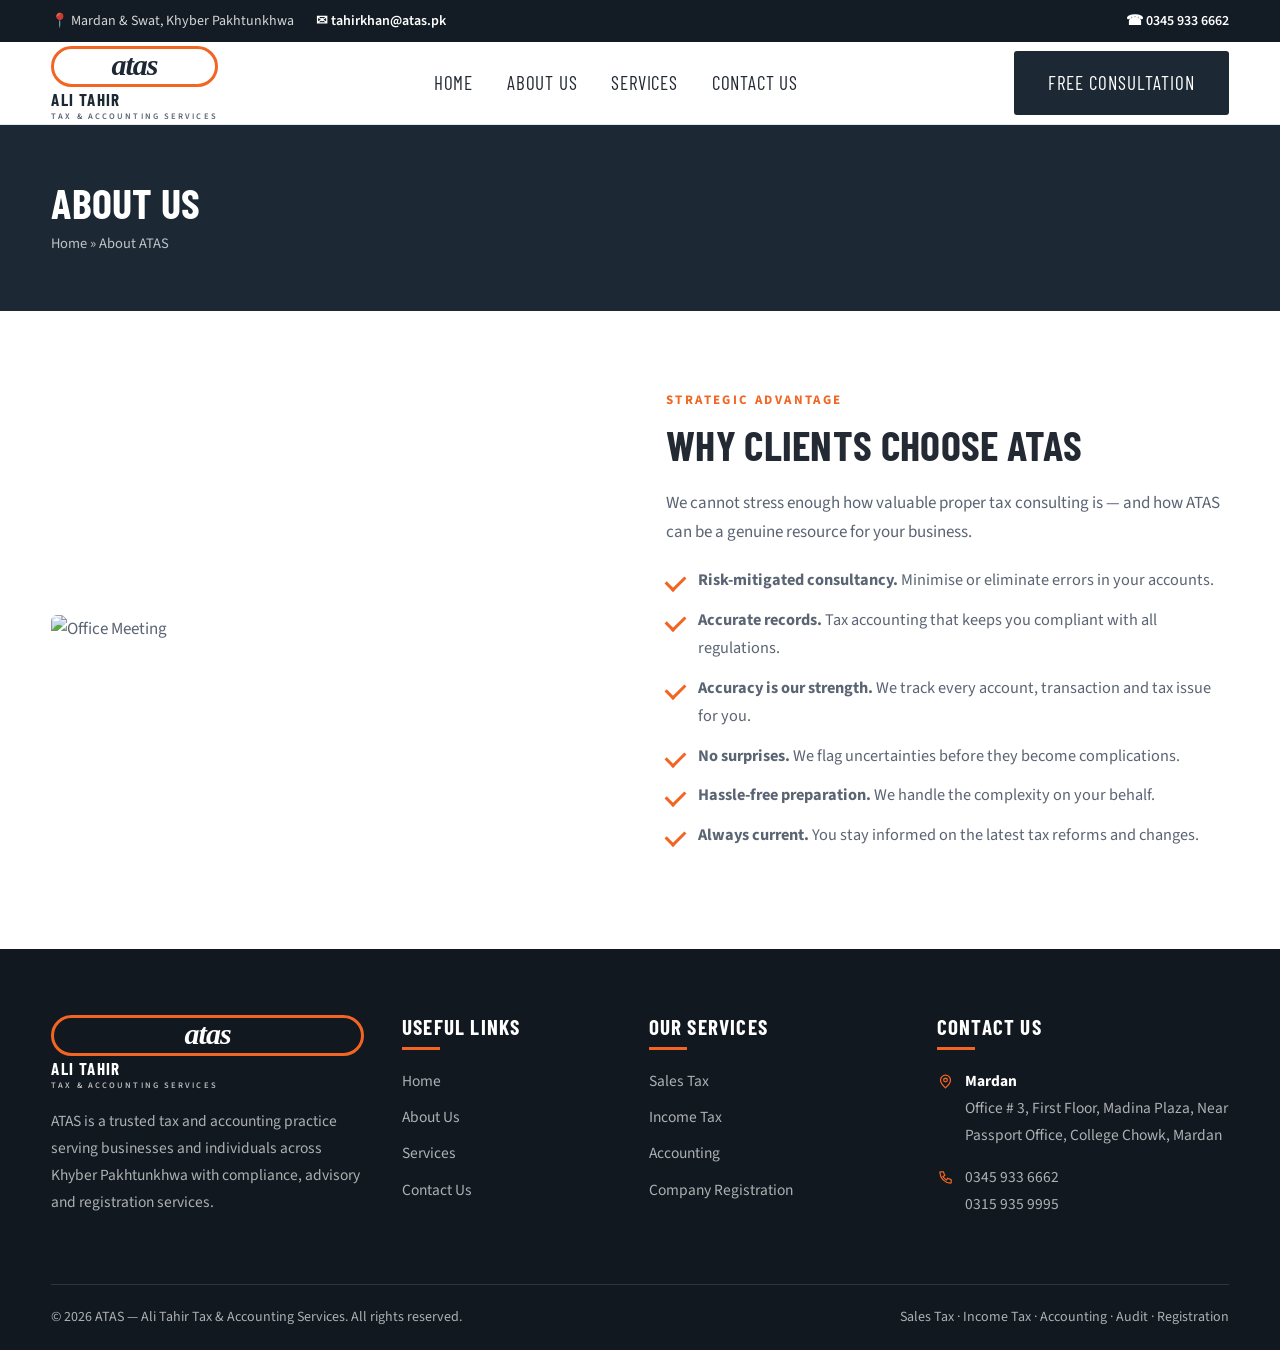
==== about.html @ 7ff1e24c "Initial commit via Netlify [skip ci]" ====
<!DOCTYPE html>
<html lang="en">
<head>
<meta charset="utf-8">
<meta name="viewport" content="width=device-width, initial-scale=1">
<title>About Us - ATAS</title>
<meta name="description" content="ATAS — Ali Tahir Tax &amp; Accounting Services.">
<link rel="preconnect" href="https://fonts.googleapis.com">
<link rel="preconnect" href="https://fonts.gstatic.com" crossorigin>
<link href="https://fonts.googleapis.com/css2?family=Barlow+Condensed:wght@600;700&family=Source+Sans+3:ital,wght@0,300;0,400;0,600;0,700;1,600&display=swap" rel="stylesheet">
<style>
:root{
  --navy:#1c2833; /* Dark Grey/Blue */
  --navy-d:#131c24;
  --navy-l:#2c3e50;
  --cyan:#f26522; /* Orange for theme change */
  --ink:#232a33;
  --body:#5a6473;
  --bg:#ffffff;
  --bg-alt:#f8f9fa;
  --bg-deep:#11181f;
  --line:#e2e8f1;
  --card:#ffffff;
  --shadow:0 12px 34px rgba(27,45,77,.10);
  --head:'Barlow Condensed',Impact,'Arial Narrow',sans-serif;
  --text:'Source Sans 3',Segoe UI,Arial,sans-serif;
}
@media (prefers-color-scheme:dark){
  :root:not([data-theme="light"]){
    --ink:#eef3fa; --body:#aab6c7; --bg:#0f1621; --bg-alt:#151f2d;
    --line:#27333f; --card:#16202d; --bg-deep:#0b131f;
    --shadow:0 12px 34px rgba(0,0,0,.45);
  }
}
:root[data-theme="dark"]{
  --ink:#eef3fa; --body:#aab6c7; --bg:#0f1621; --bg-alt:#151f2d;
  --line:#27333f; --card:#16202d; --bg-deep:#0b131f;
  --shadow:0 12px 34px rgba(0,0,0,.45);
}
*{box-sizing:border-box}
html{scroll-behavior:smooth}
body{margin:0;background:var(--bg);color:var(--body);font-family:var(--text);font-size:17px;line-height:1.75;-webkit-font-smoothing:antialiased;overflow-x:hidden}
img{max-width:100%;display:block; border-radius:6px;}
a{color:inherit;text-decoration:none}
h1,h2,h3,h4,h5{font-family:var(--head);color:var(--ink);margin:0 0 .5em;line-height:1.1;letter-spacing:.3px;text-transform:uppercase}
h1{font-size:clamp(34px,5.4vw,60px)}
h2{font-size:clamp(27px,3.7vw,42px)}
h3{font-size:clamp(20px,2.3vw,26px)}
p{margin:0 0 18px}
.wrap{width:min(1180px,92%);margin:0 auto}
.sec{padding:78px 0}
.sec.alt{background:var(--bg-alt)}
.eyebrow{font-family:var(--text);font-weight:700;letter-spacing:2.4px;text-transform:uppercase;color:var(--cyan);font-size:13px;margin:0 0 10px}
.btn{display:inline-block;background:var(--navy);color:#fff;font-family:var(--head);font-size:19px;letter-spacing:1px;text-transform:uppercase;padding:13px 32px;border-radius:3px;border:2px solid var(--navy);transition:.25s;cursor:pointer}
.btn:hover{background:var(--cyan);border-color:var(--cyan)}
.btn.ghost{background:transparent;color:#fff;border-color:rgba(255,255,255,.65)}
.btn.ghost:hover{background:#fff;color:var(--navy);border-color:#fff}

/* ---------- LOGO ---------- */
.logo{display:flex;flex-direction:column;line-height:1;gap:4px}
.logo .pill{display:inline-flex;align-items:center;justify-content:center;border:3px solid var(--cyan);border-radius:999px;padding:1px 16px 4px}
.logo .pill span{font-family:Georgia,'Times New Roman',serif;font-style:italic;font-weight:700;font-size:30px;color:var(--navy);letter-spacing:-1px}
.logo .nm{font-family:var(--head);font-size:17px;letter-spacing:1.4px;color:var(--navy);font-weight:700}
.logo .sb{font-family:var(--text);font-size:8.5px;letter-spacing:2.1px;color:var(--body);text-transform:uppercase;font-weight:600}
.on-dark .pill span,.on-dark .nm{color:#fff}
.on-dark .sb{color:rgba(255,255,255,.7)}

/* ---------- TOP BAR ---------- */
.topbar{background:var(--navy-d);color:rgba(255,255,255,.82);font-size:14px}
.topbar .wrap{display:flex;justify-content:space-between;align-items:center;gap:16px;min-height:42px;flex-wrap:wrap}
.topbar b{color:#fff;font-weight:600}
.tb-l,.tb-r{display:flex;gap:22px;align-items:center;flex-wrap:wrap}
.topbar a:hover{color:var(--cyan)}

/* ---------- HEADER ---------- */
header{background:var(--bg);border-bottom:1px solid var(--line);position:sticky;top:0;z-index:90;transition:.3s}
header.stuck{box-shadow:0 6px 22px rgba(20,35,60,.12)}
.hd{display:flex;align-items:center;justify-content:space-between;min-height:82px;gap:20px}
nav.main>ul{display:flex;list-style:none;margin:0;padding:0;gap:4px}
nav.main>ul>li{position:relative}
nav.main>ul>li>a{display:block;padding:12px 15px;font-family:var(--head);font-size:19px;letter-spacing:.8px;text-transform:uppercase;color:var(--ink)}
nav.main>ul>li>a:hover,nav.main li.on>a{color:var(--cyan)}
.hd-cta{display:flex;align-items:center;gap:14px}

/* ---------- HERO SLIDER ---------- */
.hero{position:relative;height:clamp(460px,72vh,660px);overflow:hidden;background:var(--bg-deep)}
.slide{position:absolute;inset:0;opacity:0;transition:opacity 1s ease;display:grid;align-items:center; background-size: cover; background-position: center;}
.slide.act{opacity:1}
.slide::after{content:"";position:absolute;inset:0;background:linear-gradient(100deg,rgba(28,40,51,.94) 0%,rgba(28,40,51,.80) 46%,rgba(28,40,51,.42) 100%)}
.slide .inner{position:relative;z-index:3;width:min(1180px,92%);margin:0 auto;max-width:none}
.slide .inner div{max-width:680px}
.slide h1{color:#fff}
.slide h1 em{font-style:normal;color:var(--cyan)}
.slide p{color:rgba(255,255,255,.88);font-size:18.5px;max-width:585px}
.slide .bar{width:66px;height:4px;background:var(--cyan);margin:0 0 20px}

/* ---------- PAGE TITLE ---------- */
.ptitle{background:var(--navy);color:#fff;padding:54px 0;position:relative;overflow:hidden; background-image:url('https://images.unsplash.com/photo-1454165804606-c3d57bc86b40?auto=format&fit=crop&q=80&w=1600'); background-size:cover; background-position:center; background-blend-mode: overlay;}
.ptitle h2{color:#fff;margin:0 0 6px}
.crumb{font-size:14.5px;color:rgba(255,255,255,.72)}
.crumb a:hover{color:var(--cyan)}
.ptitle .blob{position:absolute;right:-60px;top:-60px;width:260px;height:260px;border:36px solid rgba(255,255,255,.1);border-radius:50%}

/* ---------- GRID ---------- */
.grid{display:grid;gap:26px}
.g3{grid-template-columns:repeat(3,1fr)}
.g2{grid-template-columns:1fr 1fr}
.g4{grid-template-columns:repeat(4,1fr)}
@media(max-width:940px){.g3,.g4{grid-template-columns:1fr 1fr}}
@media(max-width:620px){.g3,.g2,.g4{grid-template-columns:1fr}}

/* ---------- SERVICES ---------- */
.svc{background:var(--card);border:1px solid var(--line);padding:32px 26px;transition:.3s;position:relative;overflow:hidden}
.svc::before{content:"";position:absolute;left:0;top:0;height:3px;width:0;background:var(--cyan);transition:.35s}
.svc:hover{transform:translateY(-6px);box-shadow:var(--shadow);border-color:transparent}
.svc:hover::before{width:100%}
.svc h3{font-size:22px;margin-bottom:8px}
.svc p{font-size:15.5px;margin:0}

/* ---------- SPLIT ---------- */
.split{display:grid;grid-template-columns:1fr 1fr;gap:52px;align-items:center}
@media(max-width:880px){.split{grid-template-columns:1fr;gap:34px}}
.chk{list-style:none;padding:0;margin:0 0 22px;display:grid;gap:11px}
.chk li{padding-left:32px;position:relative;font-size:16.3px}
.chk li::before{content:"";position:absolute;left:0;top:9px;width:16px;height:9px;border-left:3px solid var(--cyan);border-bottom:3px solid var(--cyan);transform:rotate(-45deg)}

/* ---------- STATS ---------- */
.stats{background:var(--bg-deep);color:#fff;padding:62px 0;position:relative}
.stats .n{font-family:var(--head);font-size:52px;color:var(--cyan);line-height:1}
.stats .l{font-size:14px;letter-spacing:1.8px;text-transform:uppercase;color:rgba(255,255,255,.72);font-weight:600}

/* ---------- CONTACT FORM (TAGCO STYLE) ---------- */
.c-box{background:var(--card); padding:40px; border-radius:6px; box-shadow:var(--shadow); border-top:4px solid var(--cyan);}
.c-box input, .c-box textarea{width:100%; padding:14px; border:1px solid var(--line); border-radius:4px; font-family:var(--text); font-size:16px; margin-bottom:16px; outline:none; background:var(--bg-alt);}
.c-box input:focus, .c-box textarea:focus{border-color:var(--cyan);}
.c-box button{width:100%;}
.c-info{padding:20px;}
.c-info h3{margin-bottom:20px;}
.c-row{display:flex; gap:16px; margin-bottom:24px; align-items:flex-start;}
.c-row .ic{width:46px; height:46px; background:var(--navy-l); color:#fff; display:grid; place-items:center; border-radius:50%; flex-shrink:0;}
.c-row h4{margin:0 0 4px; font-size:18px;}
.c-row p{margin:0; font-size:15px; color:var(--body);}

/* ---------- FOOTER ---------- */
footer{background:var(--bg-deep);color:rgba(255,255,255,.66);padding:66px 0 0;font-size:15.5px}
footer h5{color:#fff;font-size:21px;letter-spacing:1.2px;margin-bottom:18px;position:relative;padding-bottom:12px}
footer h5::after{content:"";position:absolute;left:0;bottom:0;width:38px;height:3px;background:var(--cyan)}
footer ul{list-style:none;padding:0;margin:0}
footer li{margin-bottom:9px}
footer a:hover{color:var(--cyan);padding-left:4px;transition:.2s}
.fgrid{display:grid;grid-template-columns:1.5fr 1fr 1.2fr 1.4fr;gap:38px}
@media(max-width:980px){.fgrid{grid-template-columns:1fr 1fr}}
@media(max-width:600px){.fgrid{grid-template-columns:1fr}}
.fbot{border-top:1px solid rgba(255,255,255,.12);margin-top:50px;padding:20px 0;display:flex;justify-content:space-between;gap:14px;flex-wrap:wrap;font-size:14px}
.addr{display:flex;gap:11px;margin-bottom:14px;align-items:flex-start}
.addr svg{width:17px;height:17px;flex:0 0 17px;margin-top:5px;stroke:var(--cyan);fill:none;stroke-width:1.8}
</style>
</head>
<body>

<!-- TOP BAR -->
<div class="topbar"><div class="wrap">
  <div class="tb-l">
    <span>📍 Mardan &amp; Swat, Khyber Pakhtunkhwa</span>
    <a href="mailto:tahirkhan@atas.pk"><b>✉ tahirkhan@atas.pk</b></a>
  </div>
  <div class="tb-r">
    <a href="tel:03459336662"><b>☎ 0345 933 6662</b></a>
  </div>
</div></div>

<!-- HEADER -->
<header id="hdr"><div class="wrap hd">
  <a class="logo" href="index.html">
    <span class="pill"><span>atas</span></span>
    <span class="nm">ALI TAHIR</span>
    <span class="sb">Tax &amp; Accounting Services</span>
  </a>
  <nav class="main">
    <ul>
      <li><a href="index.html">Home</a></li>
      <li><a href="about.html">About Us</a></li>
      <li><a href="services.html">Services</a></li>
      <li><a href="contact.html">Contact Us</a></li>
    </ul>
  </nav>
  <div class="hd-cta">
    <a class="btn" href="contact.html">Free Consultation</a>
  </div>
</div></header>

<section class="ptitle">
  <div class="wrap">
    <h2>About Us</h2>
    <div class="crumb"><a href="index.html">Home</a> &raquo; About ATAS</div>
  </div>
</section>

<section class="sec">
  <div class="wrap split">
    <div>
      <img src="https://images.unsplash.com/photo-1600880292203-757bb62b4baf?auto=format&fit=crop&q=80&w=800" alt="Office Meeting">
    </div>
    <div>
      <p class="eyebrow">Strategic Advantage</p>
      <h2>Why Clients Choose ATAS</h2>
      <p>We cannot stress enough how valuable proper tax consulting is — and how ATAS can be a genuine resource for your business.</p>
      <ul class="chk">
        <li><b>Risk-mitigated consultancy.</b> Minimise or eliminate errors in your accounts.</li>
        <li><b>Accurate records.</b> Tax accounting that keeps you compliant with all regulations.</li>
        <li><b>Accuracy is our strength.</b> We track every account, transaction and tax issue for you.</li>
        <li><b>No surprises.</b> We flag uncertainties before they become complications.</li>
        <li><b>Hassle-free preparation.</b> We handle the complexity on your behalf.</li>
        <li><b>Always current.</b> You stay informed on the latest tax reforms and changes.</li>
      </ul>
    </div>
  </div>
</section>

<!-- FOOTER -->
<footer>
  <div class="wrap fgrid">
    <div>
      <div class="logo on-dark" style="margin-bottom:18px">
        <span class="pill"><span>atas</span></span>
        <span class="nm">ALI TAHIR</span>
        <span class="sb">Tax &amp; Accounting Services</span>
      </div>
      <p>ATAS is a trusted tax and accounting practice serving businesses and individuals across Khyber Pakhtunkhwa with compliance, advisory and registration services.</p>
    </div>
    <div>
      <h5>Useful Links</h5>
      <ul>
        <li><a href="index.html">Home</a></li>
        <li><a href="about.html">About Us</a></li>
        <li><a href="services.html">Services</a></li>
        <li><a href="contact.html">Contact Us</a></li>
      </ul>
    </div>
    <div>
      <h5>Our Services</h5>
      <ul>
        <li><a href="services.html">Sales Tax</a></li>
        <li><a href="services.html">Income Tax</a></li>
        <li><a href="services.html">Accounting</a></li>
        <li><a href="services.html">Company Registration</a></li>
      </ul>
    </div>
    <div>
      <h5>Contact Us</h5>
      <div class="addr"><svg viewBox="0 0 24 24"><path d="M12 21s7-6 7-11a7 7 0 10-14 0c0 5 7 11 7 11z"/><circle cx="12" cy="10" r="2.6"/></svg>
        <div><b style="color:#fff">Mardan</b><br>Office # 3, First Floor, Madina Plaza, Near Passport Office, College Chowk, Mardan</div></div>
      <div class="addr"><svg viewBox="0 0 24 24"><path d="M5 4h4l2 5-2.5 1.5a12 12 0 005 5L15 13l5 2v4a1 1 0 01-1 1A16 16 0 014 5a1 1 0 011-1z"/></svg>
        <div><a href="tel:03459336662">0345 933 6662</a><br><a href="tel:03159359995">0315 935 9995</a></div></div>
    </div>
  </div>
  <div class="wrap fbot">
    <div>&copy; 2026 ATAS — Ali Tahir Tax &amp; Accounting Services. All rights reserved.</div>
    <div>Sales Tax &middot; Income Tax &middot; Accounting &middot; Audit &middot; Registration</div>
  </div>
</footer>
</body>
</html>
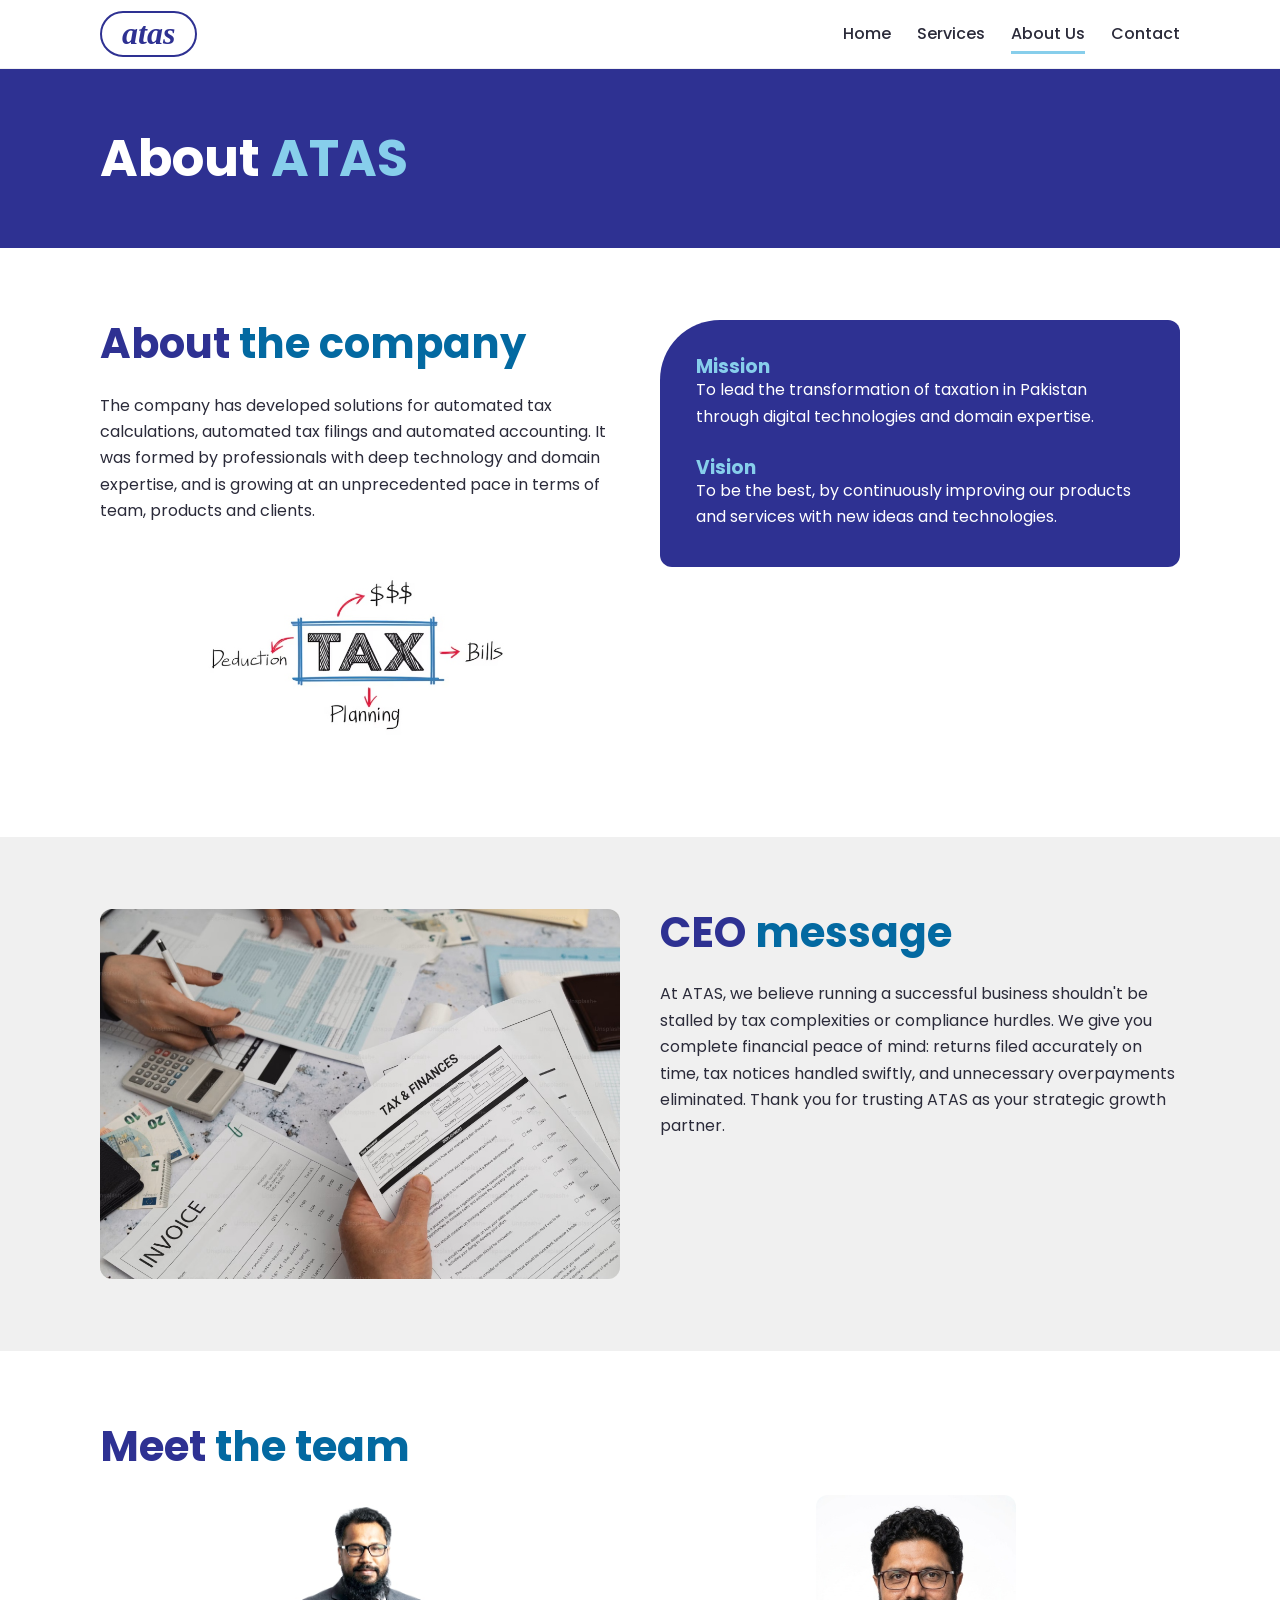
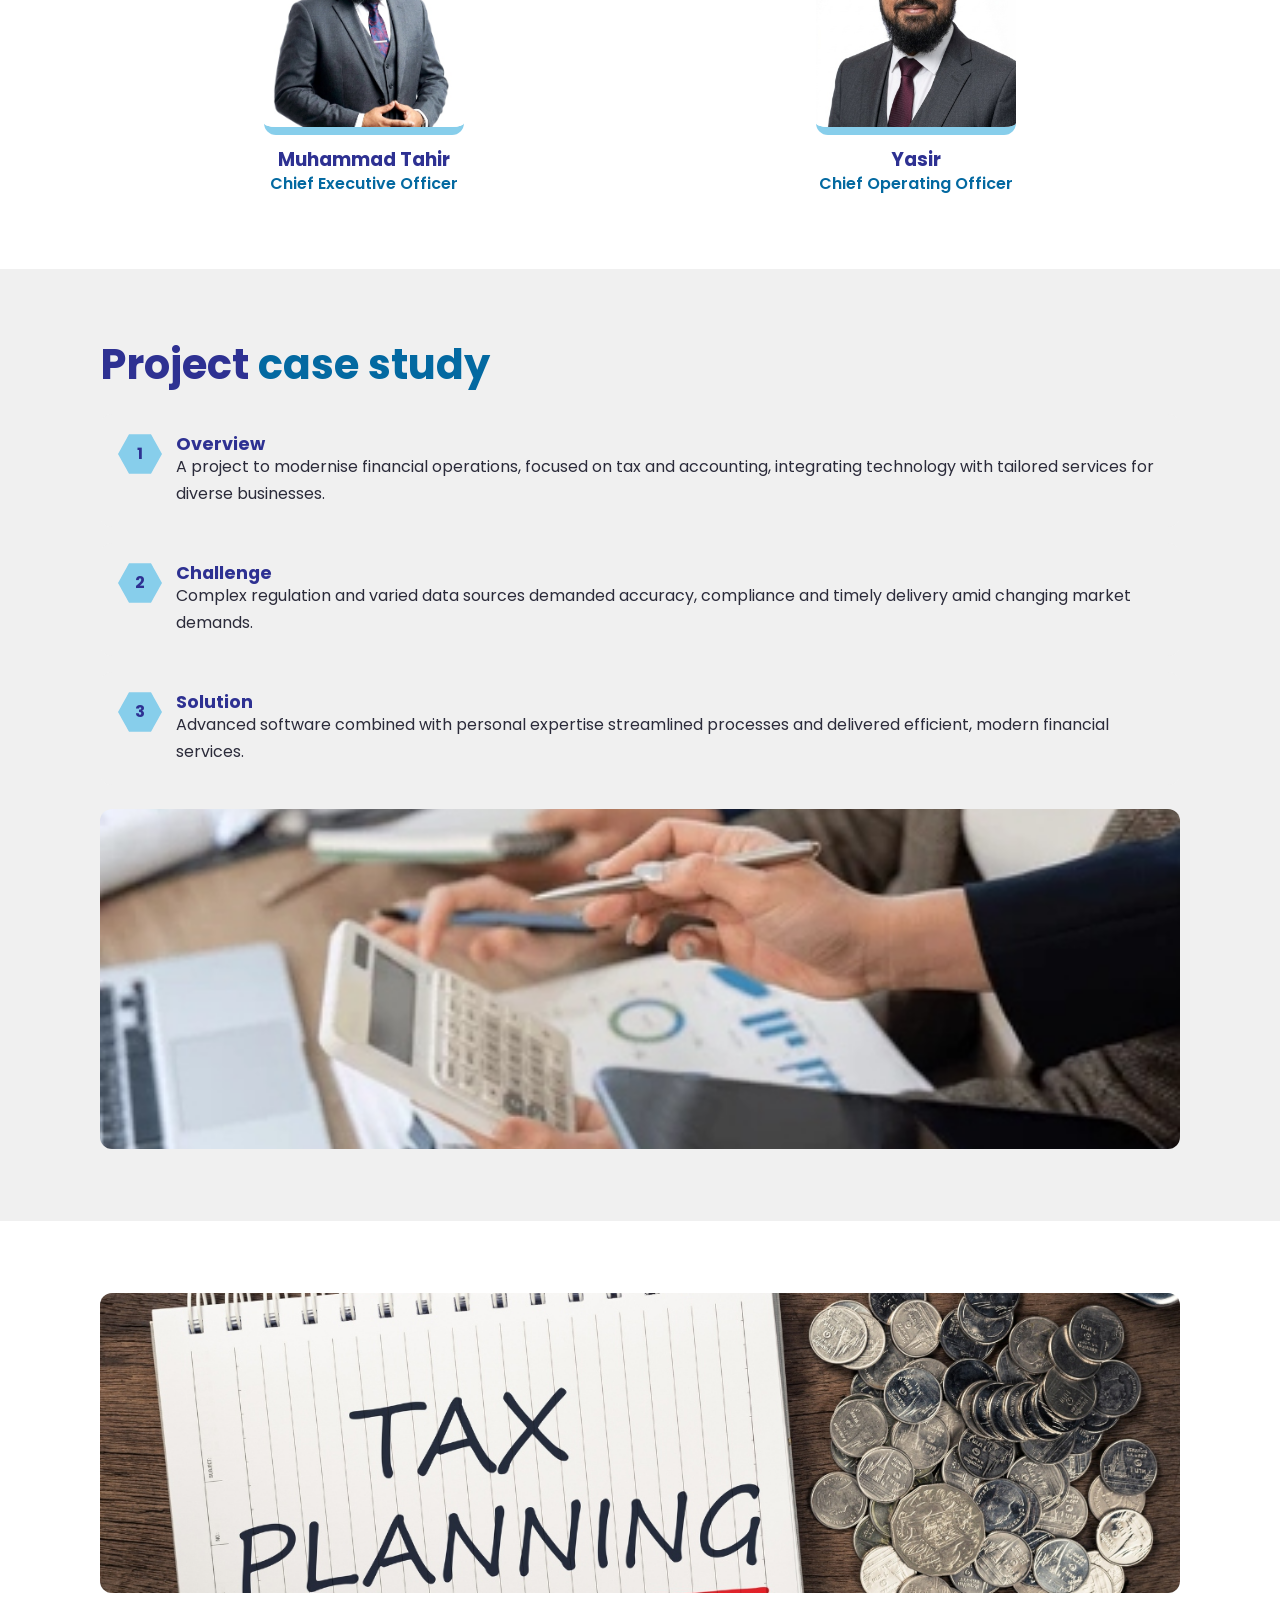
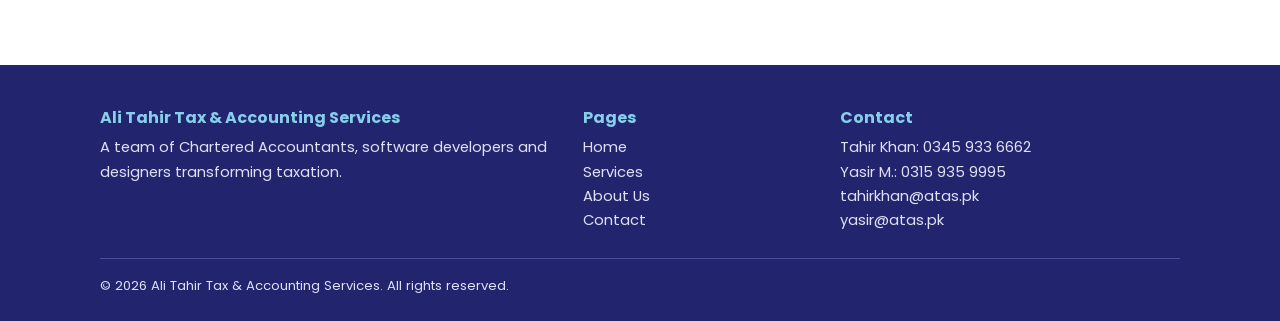
==== commit 7e8653a0: "Add files via upload" ====
--- a/about.html
+++ b/about.html
@@ -1,263 +1,13 @@
-<!DOCTYPE html>
-<html lang="en">
-<head>
-<meta charset="utf-8">
-<meta name="viewport" content="width=device-width, initial-scale=1">
-<title>About Us - ATAS</title>
-<meta name="description" content="ATAS — Ali Tahir Tax &amp; Accounting Services.">
-<link rel="preconnect" href="https://fonts.googleapis.com">
-<link rel="preconnect" href="https://fonts.gstatic.com" crossorigin>
-<link href="https://fonts.googleapis.com/css2?family=Barlow+Condensed:wght@600;700&family=Source+Sans+3:ital,wght@0,300;0,400;0,600;0,700;1,600&display=swap" rel="stylesheet">
-<style>
-:root{
-  --navy:#1c2833; /* Dark Grey/Blue */
-  --navy-d:#131c24;
-  --navy-l:#2c3e50;
-  --cyan:#f26522; /* Orange for theme change */
-  --ink:#232a33;
-  --body:#5a6473;
-  --bg:#ffffff;
-  --bg-alt:#f8f9fa;
-  --bg-deep:#11181f;
-  --line:#e2e8f1;
-  --card:#ffffff;
-  --shadow:0 12px 34px rgba(27,45,77,.10);
-  --head:'Barlow Condensed',Impact,'Arial Narrow',sans-serif;
-  --text:'Source Sans 3',Segoe UI,Arial,sans-serif;
-}
-@media (prefers-color-scheme:dark){
-  :root:not([data-theme="light"]){
-    --ink:#eef3fa; --body:#aab6c7; --bg:#0f1621; --bg-alt:#151f2d;
-    --line:#27333f; --card:#16202d; --bg-deep:#0b131f;
-    --shadow:0 12px 34px rgba(0,0,0,.45);
-  }
-}
-:root[data-theme="dark"]{
-  --ink:#eef3fa; --body:#aab6c7; --bg:#0f1621; --bg-alt:#151f2d;
-  --line:#27333f; --card:#16202d; --bg-deep:#0b131f;
-  --shadow:0 12px 34px rgba(0,0,0,.45);
-}
-*{box-sizing:border-box}
-html{scroll-behavior:smooth}
-body{margin:0;background:var(--bg);color:var(--body);font-family:var(--text);font-size:17px;line-height:1.75;-webkit-font-smoothing:antialiased;overflow-x:hidden}
-img{max-width:100%;display:block; border-radius:6px;}
-a{color:inherit;text-decoration:none}
-h1,h2,h3,h4,h5{font-family:var(--head);color:var(--ink);margin:0 0 .5em;line-height:1.1;letter-spacing:.3px;text-transform:uppercase}
-h1{font-size:clamp(34px,5.4vw,60px)}
-h2{font-size:clamp(27px,3.7vw,42px)}
-h3{font-size:clamp(20px,2.3vw,26px)}
-p{margin:0 0 18px}
-.wrap{width:min(1180px,92%);margin:0 auto}
-.sec{padding:78px 0}
-.sec.alt{background:var(--bg-alt)}
-.eyebrow{font-family:var(--text);font-weight:700;letter-spacing:2.4px;text-transform:uppercase;color:var(--cyan);font-size:13px;margin:0 0 10px}
-.btn{display:inline-block;background:var(--navy);color:#fff;font-family:var(--head);font-size:19px;letter-spacing:1px;text-transform:uppercase;padding:13px 32px;border-radius:3px;border:2px solid var(--navy);transition:.25s;cursor:pointer}
-.btn:hover{background:var(--cyan);border-color:var(--cyan)}
-.btn.ghost{background:transparent;color:#fff;border-color:rgba(255,255,255,.65)}
-.btn.ghost:hover{background:#fff;color:var(--navy);border-color:#fff}
-
-/* ---------- LOGO ---------- */
-.logo{display:flex;flex-direction:column;line-height:1;gap:4px}
-.logo .pill{display:inline-flex;align-items:center;justify-content:center;border:3px solid var(--cyan);border-radius:999px;padding:1px 16px 4px}
-.logo .pill span{font-family:Georgia,'Times New Roman',serif;font-style:italic;font-weight:700;font-size:30px;color:var(--navy);letter-spacing:-1px}
-.logo .nm{font-family:var(--head);font-size:17px;letter-spacing:1.4px;color:var(--navy);font-weight:700}
-.logo .sb{font-family:var(--text);font-size:8.5px;letter-spacing:2.1px;color:var(--body);text-transform:uppercase;font-weight:600}
-.on-dark .pill span,.on-dark .nm{color:#fff}
-.on-dark .sb{color:rgba(255,255,255,.7)}
-
-/* ---------- TOP BAR ---------- */
-.topbar{background:var(--navy-d);color:rgba(255,255,255,.82);font-size:14px}
-.topbar .wrap{display:flex;justify-content:space-between;align-items:center;gap:16px;min-height:42px;flex-wrap:wrap}
-.topbar b{color:#fff;font-weight:600}
-.tb-l,.tb-r{display:flex;gap:22px;align-items:center;flex-wrap:wrap}
-.topbar a:hover{color:var(--cyan)}
-
-/* ---------- HEADER ---------- */
-header{background:var(--bg);border-bottom:1px solid var(--line);position:sticky;top:0;z-index:90;transition:.3s}
-header.stuck{box-shadow:0 6px 22px rgba(20,35,60,.12)}
-.hd{display:flex;align-items:center;justify-content:space-between;min-height:82px;gap:20px}
-nav.main>ul{display:flex;list-style:none;margin:0;padding:0;gap:4px}
-nav.main>ul>li{position:relative}
-nav.main>ul>li>a{display:block;padding:12px 15px;font-family:var(--head);font-size:19px;letter-spacing:.8px;text-transform:uppercase;color:var(--ink)}
-nav.main>ul>li>a:hover,nav.main li.on>a{color:var(--cyan)}
-.hd-cta{display:flex;align-items:center;gap:14px}
-
-/* ---------- HERO SLIDER ---------- */
-.hero{position:relative;height:clamp(460px,72vh,660px);overflow:hidden;background:var(--bg-deep)}
-.slide{position:absolute;inset:0;opacity:0;transition:opacity 1s ease;display:grid;align-items:center; background-size: cover; background-position: center;}
-.slide.act{opacity:1}
-.slide::after{content:"";position:absolute;inset:0;background:linear-gradient(100deg,rgba(28,40,51,.94) 0%,rgba(28,40,51,.80) 46%,rgba(28,40,51,.42) 100%)}
-.slide .inner{position:relative;z-index:3;width:min(1180px,92%);margin:0 auto;max-width:none}
-.slide .inner div{max-width:680px}
-.slide h1{color:#fff}
-.slide h1 em{font-style:normal;color:var(--cyan)}
-.slide p{color:rgba(255,255,255,.88);font-size:18.5px;max-width:585px}
-.slide .bar{width:66px;height:4px;background:var(--cyan);margin:0 0 20px}
-
-/* ---------- PAGE TITLE ---------- */
-.ptitle{background:var(--navy);color:#fff;padding:54px 0;position:relative;overflow:hidden; background-image:url('https://images.unsplash.com/photo-1454165804606-c3d57bc86b40?auto=format&fit=crop&q=80&w=1600'); background-size:cover; background-position:center; background-blend-mode: overlay;}
-.ptitle h2{color:#fff;margin:0 0 6px}
-.crumb{font-size:14.5px;color:rgba(255,255,255,.72)}
-.crumb a:hover{color:var(--cyan)}
-.ptitle .blob{position:absolute;right:-60px;top:-60px;width:260px;height:260px;border:36px solid rgba(255,255,255,.1);border-radius:50%}
-
-/* ---------- GRID ---------- */
-.grid{display:grid;gap:26px}
-.g3{grid-template-columns:repeat(3,1fr)}
-.g2{grid-template-columns:1fr 1fr}
-.g4{grid-template-columns:repeat(4,1fr)}
-@media(max-width:940px){.g3,.g4{grid-template-columns:1fr 1fr}}
-@media(max-width:620px){.g3,.g2,.g4{grid-template-columns:1fr}}
-
-/* ---------- SERVICES ---------- */
-.svc{background:var(--card);border:1px solid var(--line);padding:32px 26px;transition:.3s;position:relative;overflow:hidden}
-.svc::before{content:"";position:absolute;left:0;top:0;height:3px;width:0;background:var(--cyan);transition:.35s}
-.svc:hover{transform:translateY(-6px);box-shadow:var(--shadow);border-color:transparent}
-.svc:hover::before{width:100%}
-.svc h3{font-size:22px;margin-bottom:8px}
-.svc p{font-size:15.5px;margin:0}
-
-/* ---------- SPLIT ---------- */
-.split{display:grid;grid-template-columns:1fr 1fr;gap:52px;align-items:center}
-@media(max-width:880px){.split{grid-template-columns:1fr;gap:34px}}
-.chk{list-style:none;padding:0;margin:0 0 22px;display:grid;gap:11px}
-.chk li{padding-left:32px;position:relative;font-size:16.3px}
-.chk li::before{content:"";position:absolute;left:0;top:9px;width:16px;height:9px;border-left:3px solid var(--cyan);border-bottom:3px solid var(--cyan);transform:rotate(-45deg)}
-
-/* ---------- STATS ---------- */
-.stats{background:var(--bg-deep);color:#fff;padding:62px 0;position:relative}
-.stats .n{font-family:var(--head);font-size:52px;color:var(--cyan);line-height:1}
-.stats .l{font-size:14px;letter-spacing:1.8px;text-transform:uppercase;color:rgba(255,255,255,.72);font-weight:600}
-
-/* ---------- CONTACT FORM (TAGCO STYLE) ---------- */
-.c-box{background:var(--card); padding:40px; border-radius:6px; box-shadow:var(--shadow); border-top:4px solid var(--cyan);}
-.c-box input, .c-box textarea{width:100%; padding:14px; border:1px solid var(--line); border-radius:4px; font-family:var(--text); font-size:16px; margin-bottom:16px; outline:none; background:var(--bg-alt);}
-.c-box input:focus, .c-box textarea:focus{border-color:var(--cyan);}
-.c-box button{width:100%;}
-.c-info{padding:20px;}
-.c-info h3{margin-bottom:20px;}
-.c-row{display:flex; gap:16px; margin-bottom:24px; align-items:flex-start;}
-.c-row .ic{width:46px; height:46px; background:var(--navy-l); color:#fff; display:grid; place-items:center; border-radius:50%; flex-shrink:0;}
-.c-row h4{margin:0 0 4px; font-size:18px;}
-.c-row p{margin:0; font-size:15px; color:var(--body);}
-
-/* ---------- FOOTER ---------- */
-footer{background:var(--bg-deep);color:rgba(255,255,255,.66);padding:66px 0 0;font-size:15.5px}
-footer h5{color:#fff;font-size:21px;letter-spacing:1.2px;margin-bottom:18px;position:relative;padding-bottom:12px}
-footer h5::after{content:"";position:absolute;left:0;bottom:0;width:38px;height:3px;background:var(--cyan)}
-footer ul{list-style:none;padding:0;margin:0}
-footer li{margin-bottom:9px}
-footer a:hover{color:var(--cyan);padding-left:4px;transition:.2s}
-.fgrid{display:grid;grid-template-columns:1.5fr 1fr 1.2fr 1.4fr;gap:38px}
-@media(max-width:980px){.fgrid{grid-template-columns:1fr 1fr}}
-@media(max-width:600px){.fgrid{grid-template-columns:1fr}}
-.fbot{border-top:1px solid rgba(255,255,255,.12);margin-top:50px;padding:20px 0;display:flex;justify-content:space-between;gap:14px;flex-wrap:wrap;font-size:14px}
-.addr{display:flex;gap:11px;margin-bottom:14px;align-items:flex-start}
-.addr svg{width:17px;height:17px;flex:0 0 17px;margin-top:5px;stroke:var(--cyan);fill:none;stroke-width:1.8}
-</style>
-</head>
-<body>
-
-<!-- TOP BAR -->
-<div class="topbar"><div class="wrap">
-  <div class="tb-l">
-    <span>📍 Mardan &amp; Swat, Khyber Pakhtunkhwa</span>
-    <a href="mailto:tahirkhan@atas.pk"><b>✉ tahirkhan@atas.pk</b></a>
-  </div>
-  <div class="tb-r">
-    <a href="tel:03459336662"><b>☎ 0345 933 6662</b></a>
-  </div>
-</div></div>
-
-<!-- HEADER -->
-<header id="hdr"><div class="wrap hd">
-  <a class="logo" href="index.html">
-    <span class="pill"><span>atas</span></span>
-    <span class="nm">ALI TAHIR</span>
-    <span class="sb">Tax &amp; Accounting Services</span>
-  </a>
-  <nav class="main">
-    <ul>
-      <li><a href="index.html">Home</a></li>
-      <li><a href="about.html">About Us</a></li>
-      <li><a href="services.html">Services</a></li>
-      <li><a href="contact.html">Contact Us</a></li>
-    </ul>
-  </nav>
-  <div class="hd-cta">
-    <a class="btn" href="contact.html">Free Consultation</a>
-  </div>
-</div></header>
-
-<section class="ptitle">
-  <div class="wrap">
-    <h2>About Us</h2>
-    <div class="crumb"><a href="index.html">Home</a> &raquo; About ATAS</div>
-  </div>
-</section>
-
-<section class="sec">
-  <div class="wrap split">
-    <div>
-      <img src="https://images.unsplash.com/photo-1600880292203-757bb62b4baf?auto=format&fit=crop&q=80&w=800" alt="Office Meeting">
-    </div>
-    <div>
-      <p class="eyebrow">Strategic Advantage</p>
-      <h2>Why Clients Choose ATAS</h2>
-      <p>We cannot stress enough how valuable proper tax consulting is — and how ATAS can be a genuine resource for your business.</p>
-      <ul class="chk">
-        <li><b>Risk-mitigated consultancy.</b> Minimise or eliminate errors in your accounts.</li>
-        <li><b>Accurate records.</b> Tax accounting that keeps you compliant with all regulations.</li>
-        <li><b>Accuracy is our strength.</b> We track every account, transaction and tax issue for you.</li>
-        <li><b>No surprises.</b> We flag uncertainties before they become complications.</li>
-        <li><b>Hassle-free preparation.</b> We handle the complexity on your behalf.</li>
-        <li><b>Always current.</b> You stay informed on the latest tax reforms and changes.</li>
-      </ul>
-    </div>
-  </div>
-</section>
-
-<!-- FOOTER -->
-<footer>
-  <div class="wrap fgrid">
-    <div>
-      <div class="logo on-dark" style="margin-bottom:18px">
-        <span class="pill"><span>atas</span></span>
-        <span class="nm">ALI TAHIR</span>
-        <span class="sb">Tax &amp; Accounting Services</span>
-      </div>
-      <p>ATAS is a trusted tax and accounting practice serving businesses and individuals across Khyber Pakhtunkhwa with compliance, advisory and registration services.</p>
-    </div>
-    <div>
-      <h5>Useful Links</h5>
-      <ul>
-        <li><a href="index.html">Home</a></li>
-        <li><a href="about.html">About Us</a></li>
-        <li><a href="services.html">Services</a></li>
-        <li><a href="contact.html">Contact Us</a></li>
-      </ul>
-    </div>
-    <div>
-      <h5>Our Services</h5>
-      <ul>
-        <li><a href="services.html">Sales Tax</a></li>
-        <li><a href="services.html">Income Tax</a></li>
-        <li><a href="services.html">Accounting</a></li>
-        <li><a href="services.html">Company Registration</a></li>
-      </ul>
-    </div>
-    <div>
-      <h5>Contact Us</h5>
-      <div class="addr"><svg viewBox="0 0 24 24"><path d="M12 21s7-6 7-11a7 7 0 10-14 0c0 5 7 11 7 11z"/><circle cx="12" cy="10" r="2.6"/></svg>
-        <div><b style="color:#fff">Mardan</b><br>Office # 3, First Floor, Madina Plaza, Near Passport Office, College Chowk, Mardan</div></div>
-      <div class="addr"><svg viewBox="0 0 24 24"><path d="M5 4h4l2 5-2.5 1.5a12 12 0 005 5L15 13l5 2v4a1 1 0 01-1 1A16 16 0 014 5a1 1 0 011-1z"/></svg>
-        <div><a href="tel:03459336662">0345 933 6662</a><br><a href="tel:03159359995">0315 935 9995</a></div></div>
-    </div>
-  </div>
-  <div class="wrap fbot">
-    <div>&copy; 2026 ATAS — Ali Tahir Tax &amp; Accounting Services. All rights reserved.</div>
-    <div>Sales Tax &middot; Income Tax &middot; Accounting &middot; Audit &middot; Registration</div>
-  </div>
-</footer>
-</body>
-</html>
+<!DOCTYPE html><html lang="en"><head><meta charset="utf-8"><meta name="viewport" content="width=device-width,initial-scale=1">
+<title>About Us | Ali Tahir Tax &amp; Accounting Services (ATAS)</title><meta name="description" content="ATAS: sales tax, income tax, accounting, audit and company registration in Mardan and Swat.">
+<link rel="preconnect" href="https://fonts.googleapis.com"><link rel="stylesheet" href="https://fonts.googleapis.com/css2?family=Poppins:wght@400;500;600;700&display=swap"><link rel="stylesheet" href="css/style.css"></head><body>
+<header><div class="w nav"><a class="logo" href="index.html" aria-label="ATAS home">atas</a><button id="mb" aria-label="Menu" aria-expanded="false">☰</button><nav aria-label="Main"><ul><li><a href="index.html">Home</a></li><li><a href="services.html">Services</a></li><li><a href="about.html" aria-current=page>About Us</a></li><li><a href="contact.html">Contact</a></li></ul></nav></div></header>
+<main><div class="page"><div class="w"><h1>About <b>ATAS</b></h1></div></div><section><div class="w two"><div><h2>About <b>the company</b></h2><p>The company has developed solutions for automated tax calculations, automated tax filings and automated accounting. It was formed by professionals with deep technology and domain expertise, and is growing at an unprecedented pace in terms of team, products and clients.</p><img class="ph" src="img/tax-diagram.jpg" alt="TAX: deduction, bills, planning" style="margin-top:20px;background:#fff;padding:10px;max-height:220px;object-fit:contain"></div>
+<div class="mv"><h3>Mission</h3><p>To lead the transformation of taxation in Pakistan through digital technologies and domain expertise.</p><br><h3>Vision</h3><p>To be the best, by continuously improving our products and services with new ideas and technologies.</p></div></div></section>
+<section class="soft"><div class="w two"><img class="ph" src="img/ceo.jpg" alt="Tax forms, invoices and a calculator on a desk"><div><h2>CEO <b>message</b></h2><p style="max-width:70ch">At ATAS, we believe running a successful business shouldn't be stalled by tax complexities or compliance hurdles. We give you complete financial peace of mind: returns filed accurately on time, tax notices handled swiftly, and unnecessary overpayments eliminated. Thank you for trusting ATAS as your strategic growth partner.</p></div></div></section>
+<section><div class="w"><h2>Meet <b>the team</b></h2><div class="team"><div class="p"><img class="tp" src="img/muhammad-tahir.jpg" alt="Muhammad Tahir"><h3>Muhammad Tahir</h3><span>Chief Executive Officer</span></div><div class="p"><img class="tp" src="img/yasir.jpg" alt="Yasir"><h3>Yasir</h3><span>Chief Operating Officer</span></div></div></div></section>
+<section class="soft"><div class="w"><h2>Project <b>case study</b></h2><div class="steps"><div><h3>Overview</h3><p>A project to modernise financial operations, focused on tax and accounting, integrating technology with tailored services for diverse businesses.</p></div><div><h3>Challenge</h3><p>Complex regulation and varied data sources demanded accuracy, compliance and timely delivery amid changing market demands.</p></div><div><h3>Solution</h3><p>Advanced software combined with personal expertise streamlined processes and delivered efficient, modern financial services.</p></div></div><img class="ph" src="img/team-meeting.jpg" alt="Team reviewing financial charts with a calculator" style="margin-top:24px;max-height:340px"></div></section>
+<section><div class="w"><img class="ph" src="img/tax-planning.jpg" alt="Tax planning notebook beside coins" style="max-height:300px"></div></section></main>
+<footer><div class="w"><div class="g"><div><h3>Ali Tahir Tax &amp; Accounting Services</h3><p>A team of Chartered Accountants, software developers and designers transforming taxation.</p></div>
+<div><h3>Pages</h3><ul><li><a href="index.html">Home</a></li><li><a href="services.html">Services</a></li><li><a href="about.html" aria-current=page>About Us</a></li><li><a href="contact.html">Contact</a></li></ul></div><div><h3>Contact</h3><ul><li>Tahir Khan: <a href="tel:+923459336662">0345 933 6662</a></li><li>Yasir M.: <a href="tel:+923159359995">0315 935 9995</a></li><li><a href="mailto:tahirkhan@atas.pk">tahirkhan@atas.pk</a></li><li><a href="mailto:yasir@atas.pk">yasir@atas.pk</a></li></ul></div></div>
+<p class="c">© 2026 Ali Tahir Tax &amp; Accounting Services. All rights reserved.</p></div></footer><script src="js/main.js"></script></body></html>
--- a/css/style.css
+++ b/css/style.css
@@ -0,0 +1,63 @@
+:root{--ind:#2E3192;--ind-d:#22246e;--or:#87CEEB;--cy:#0EA5E9;--ac:#0369A1;--bg:#fff;--soft:#F0F0F0;--tx:#2b2b3a;--mut:#5c5f75}
+@media(prefers-color-scheme:dark){:root:not([data-l]){--bg:#14153a;--soft:#1d1f4d;--tx:#eceefb;--mut:#b4b7d6}}
+*{box-sizing:border-box;margin:0}html{scroll-behavior:smooth}
+body{font:16px/1.65 Poppins,Arial,sans-serif;color:var(--tx);background:var(--bg)}
+a{color:inherit}:focus-visible{outline:3px solid var(--cy);outline-offset:2px}
+.w{max-width:1120px;margin:auto;padding:0 20px}
+h1,h2,h3{line-height:1.15;font-weight:700;color:var(--ind)}
+@media(prefers-color-scheme:dark){:root:not([data-l]) h1,:root:not([data-l]) h2,:root:not([data-l]) h3{color:#fff}}
+h2{font-size:clamp(1.8rem,4vw,2.6rem);margin-bottom:.6em}h2 b{color:var(--ac)}
+header{position:sticky;top:0;z-index:9;background:var(--bg);border-bottom:1px solid var(--soft)}
+.nav{display:flex;align-items:center;justify-content:space-between;height:68px}
+.logo{font:italic 700 2rem Georgia,serif;color:var(--ind);border:2px solid var(--ind);border-radius:30px;padding:0 20px;text-decoration:none;line-height:1.3}
+nav ul{display:flex;gap:26px;list-style:none;padding:0}
+nav a{text-decoration:none;font-weight:500;padding:6px 0;border-bottom:3px solid transparent}
+nav a:hover,nav a[aria-current]{border-color:var(--or)}
+.btn{display:inline-block;background:var(--or);color:var(--ind);font-weight:600;padding:12px 28px;border-radius:8px;text-decoration:none;border:0;cursor:pointer;font-size:1rem}
+.btn:hover{background:#6bbfe6}
+#mb{display:none;background:none;border:0;font-size:1.8rem;color:var(--ind);cursor:pointer}
+.hero{background:var(--ind);color:#fff;position:relative;overflow:hidden;padding:90px 0 110px}
+.hero h1{color:#fff;font-size:clamp(2.6rem,8vw,5.5rem);letter-spacing:.02em}
+.hero h1 span{display:block;color:var(--cy);font-size:.42em;letter-spacing:0;margin-top:.3em}
+.hero p{max-width:520px;margin:22px 0 30px;font-size:1.1rem}
+.hero .hx{position:absolute;right:-90px;top:50%;width:520px;height:520px;transform:translateY(-50%);background:var(--or);clip-path:polygon(25% 5%,75% 5%,100% 50%,75% 95%,25% 95%,0 50%)}
+.hero .hx::after{content:"";position:absolute;inset:60px;background:var(--cy);clip-path:inherit}
+.hero .hx::before{content:"";position:absolute;inset:120px;background:var(--ind);clip-path:inherit;z-index:1}.hi-unused{position:absolute;inset:120px;width:calc(100% - 240px);height:calc(100% - 240px);object-fit:cover;z-index:2;clip-path:polygon(25% 5%,75% 5%,100% 50%,75% 95%,25% 95%,0 50%)}
+.hero .w{position:relative;z-index:2}
+.hero .q{color:#fff;font-weight:700;font-size:1.2rem;margin-top:14px}.hero .q em{color:var(--or);font-style:normal}
+.page{background:var(--ind);padding:60px 0}.page h1{color:#fff;font-size:clamp(2rem,5vw,3.2rem)}.page h1 b{color:var(--or)}
+section{padding:72px 0}.soft{background:var(--soft)}
+.grid{display:grid;grid-template-columns:repeat(auto-fill,minmax(230px,1fr));gap:18px}
+.card{background:var(--soft);border-radius:12px;padding:24px;border-left:6px solid var(--or)}
+.soft .card{background:var(--bg)}.card:nth-child(even){border-color:var(--cy)}
+.card h3{font-size:1.15rem;margin-bottom:6px}.card p{color:var(--mut);font-size:.95rem}
+.two{display:grid;grid-template-columns:1fr 1fr;gap:40px;align-items:start}
+.mv{background:var(--ind);color:#fff;border-radius:60px 12px 12px 12px;padding:36px}.mv h3{color:var(--or)}
+.ck{list-style:none;padding:0}.ck li{padding:10px 0 10px 40px;position:relative}
+.ck li::before{content:"✓";position:absolute;left:0;top:8px;width:28px;height:28px;background:var(--or);color:var(--ind);border-radius:6px;text-align:center;font-weight:700}
+.team{display:grid;grid-template-columns:repeat(auto-fit,minmax(240px,1fr));gap:24px}
+.p{text-align:center}.av{width:150px;height:150px;margin:0 auto 14px;background:var(--ind);color:#fff;font:700 2.6rem Poppins,sans-serif;display:grid;place-items:center;clip-path:polygon(25% 5%,75% 5%,100% 50%,75% 95%,25% 95%,0 50%);border-bottom:8px solid var(--or)}
+.p span{color:var(--ac);font-weight:600}
+.steps{counter-reset:s;display:grid;gap:16px}.steps div{background:var(--soft);border-radius:12px;padding:20px 20px 20px 76px;position:relative}
+.steps div::before{counter-increment:s;content:counter(s);position:absolute;left:18px;top:18px;width:44px;height:44px;background:var(--or);color:var(--ind);font-weight:700;display:grid;place-items:center;clip-path:polygon(25% 5%,75% 5%,100% 50%,75% 95%,25% 95%,0 50%)}
+.steps h3{font-size:1.1rem}
+.cta{background:var(--or);color:var(--ind);text-align:center;padding:56px 0}.cta h2{color:var(--ind)}.cta .btn{background:var(--ind);color:#fff}
+form{display:grid;gap:14px}label{font-weight:600;font-size:.9rem}
+input,textarea,select{width:100%;padding:12px;border:2px solid #ccd;border-radius:8px;font:inherit;background:var(--bg);color:var(--tx)}
+input:focus,textarea:focus{border-color:var(--cy)}
+.ct{list-style:none;padding:0;display:grid;gap:18px}.ct li{border-left:5px solid var(--or);padding-left:14px}.ct small{color:var(--mut);display:block}
+footer{background:var(--ind-d);color:#dfe0f5;padding:44px 0 24px;font-size:.92rem}
+footer .g{display:grid;grid-template-columns:2fr 1fr 1.5fr;gap:30px}footer h3{color:var(--or);font-size:1rem;margin-bottom:8px}
+footer ul{list-style:none;padding:0}footer a{text-decoration:none}footer a:hover{color:var(--cy)}
+footer .c{border-top:1px solid #4a4d9a;margin-top:26px;padding-top:16px;font-size:.82rem}
+@media(max-width:800px){#mb{display:block}nav ul{display:none;position:absolute;top:68px;left:0;right:0;background:var(--bg);flex-direction:column;padding:16px 20px;gap:12px;border-bottom:3px solid var(--or)}nav ul.o{display:flex}
+.two,footer .g{grid-template-columns:1fr}.hero .hx{display:none}}
+@media(prefers-reduced-motion:reduce){html{scroll-behavior:auto}}
+img{max-width:100%;display:block}.ph{width:100%;height:auto;border-radius:12px;object-fit:cover}.tp{width:200px;height:240px;object-fit:cover;object-position:top;margin:0 auto 14px;border-radius:12px;border-bottom:8px solid var(--or);background:#fff}
+.hero .hx{width:560px;height:560px}
+.hero .bg{position:absolute;inset:0;z-index:0}
+.hero .bg i{position:absolute;inset:0;background-size:cover;background-position:center;opacity:0;animation:fade 30s infinite}
+.hero .bg::after{content:"";position:absolute;inset:0;background:linear-gradient(90deg,rgba(46,49,146,.92) 0%,rgba(46,49,146,.7) 55%,rgba(46,49,146,.55) 100%)}
+.hero .hx{z-index:1;opacity:.85}
+@keyframes fade{0%{opacity:0;transform:scale(1)}5%{opacity:.55}20%{opacity:.55}25%{opacity:0;transform:scale(1.08)}100%{opacity:0;transform:scale(1.08)}}
+@media(prefers-reduced-motion:reduce){.hero .bg i{animation:none}.hero .bg i:first-child{opacity:.5}}
